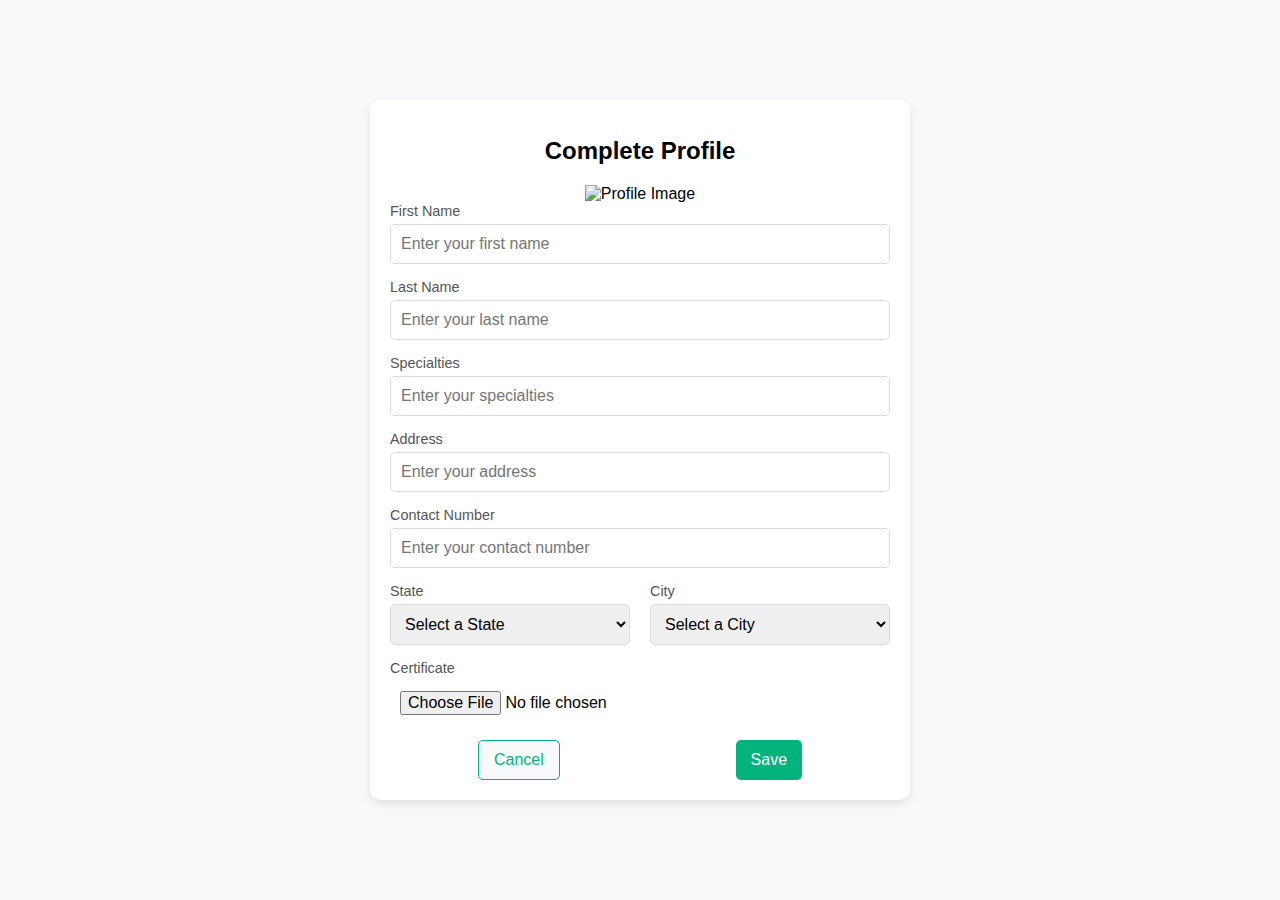
==== completeprofile.html @ 0f05f210 "Add files via upload" ====
<!DOCTYPE html>
<html lang="en">
<head>
  <meta charset="UTF-8">
  <meta name="viewport" content="width=device-width, initial-scale=1.0">
  <title>Complete Profile</title>
  <link rel="stylesheet" href="completeprofile.css">
</head>
<body>
  <div class="container">
    <h1 class="title">Complete Profile</h1>
    <div class="profile-img-container">
      <img id="profile-img" src="https://png.pngtree.com/png-clipart/20231019/original/pngtree-user-profile-avatar-png-image_13369988.png" style="width: 100px;" alt="Profile Image">
      <input id="profile-upload" type="file" accept="image/*" hidden>
    </div>
    <form id="profile-form">
      <div class="form-row">
        <label for="first-name">First Name</label>
        <input type="text" id="first-name" placeholder="Enter your first name">
      </div>
      <div class="form-row">
        <label for="last-name">Last Name</label>
        <input type="text" id="last-name" placeholder="Enter your last name">
      </div>
      <div class="form-row">
        <label for="specialties">Specialties</label>
        <input type="text" id="specialties" placeholder="Enter your specialties">
      </div>
      <div class="form-row">
        <label for="address">Address</label>
        <input type="text" id="address" placeholder="Enter your address">
      </div>
      <div class="form-row">
        <label for="contact-number">Contact Number</label>
        <input type="text" id="contact-number" placeholder="Enter your contact number">
      </div>
     <div class="drop">
        <div class="form-row" >
            <label for="state">State</label>
            <select id="state" >
              <option value="">Select a State</option>
            </select>
          </div>
          <div class="form-row">
            <label for="city">City</label>
            <select id="city">
              <option value="">Select a City</option>
            </select>
          </div>
     </div>
      <div class="form-row">
        <label for="certificate-upload">Certificate</label>
        <input type="file" id="certificate-upload" accept="image/*">
      </div>
      <div class="form-actions">
        <button type="button" id="cancel-btn">Cancel</button>
        <button type="submit" id="save-btn">Save</button>
      </div>
    </form>
  </div>
  <script src="completeprofile.js"></script>
</body>
</html>
---- completeprofile.css ----
body {
    font-family: Arial, sans-serif;
    margin: 0;
    padding: 0;
    display: flex;
    justify-content: center;
    align-items: center;
    min-height: 100vh;
    background-color: #f8f9fa;
}

.container {
    background: #fff;
    border-radius: 10px;
    padding: 20px;
    width: 90%;
    max-width: 500px;
    box-shadow: 0 4px 8px rgba(0, 0, 0, 0.1);
    text-align: center;
}

h1 {
    margin-bottom: 20px;
    font-size: 1.5em;
}

.profile-image-container {
    position: relative;
    display: inline-block;
    margin-bottom: 20px;
}

.profile-image-container img {
    width: 100px;
    height: 100px;
    border-radius: 50%;
    cursor: pointer;
    border: 2px solid #ddd;
}

form {
    text-align: left;
}

.form-row {
    display: flex;
    flex-direction: column;
    margin-bottom: 15px;
}

label {
    font-size: 0.9em;
    margin-bottom: 5px;
    color: #555;
}

input[type="text"],
input[type="file"] {
    padding: 10px;
    font-size: 1em;
    border: 1px solid #ddd;
    border-radius: 5px;
}

input[type="file"] {
    border: none;
}

input[type="text"]:focus {
    border-color: #007bff;
    outline: none;
}

.form-actions {
    display: flex;
    justify-content: space-around;
}

button {
    padding: 10px 15px;
    border: none;
    border-radius: 5px;
    cursor: pointer;
    font-size: 1em;
}

#cancel-btn {
    background: #f8f9fa;
    color: #02B47B;
    border: 0.5px solid #02B47B;
}

#save-btn {
    background: #02B47B;
    color: #fff;
}

button:hover {
    opacity: 0.8;
}
.drop {
    display: flex;
    gap: 20px;
}

.drop .form-row {
    flex: 1; /* Ensure equal width for both dropdowns */
    display: flex;
    flex-direction: column;
}

.drop label {
    font-size: 0.9em;
    margin-bottom: 5px;
    color: #555;
}

.drop select {
    padding: 10px;
    font-size: 1em;
    border: 1px solid #ddd;
    border-radius: 5px;
    width: 100%;
}

.drop select:focus {
    border-color: #007bff;
    outline: none;
}
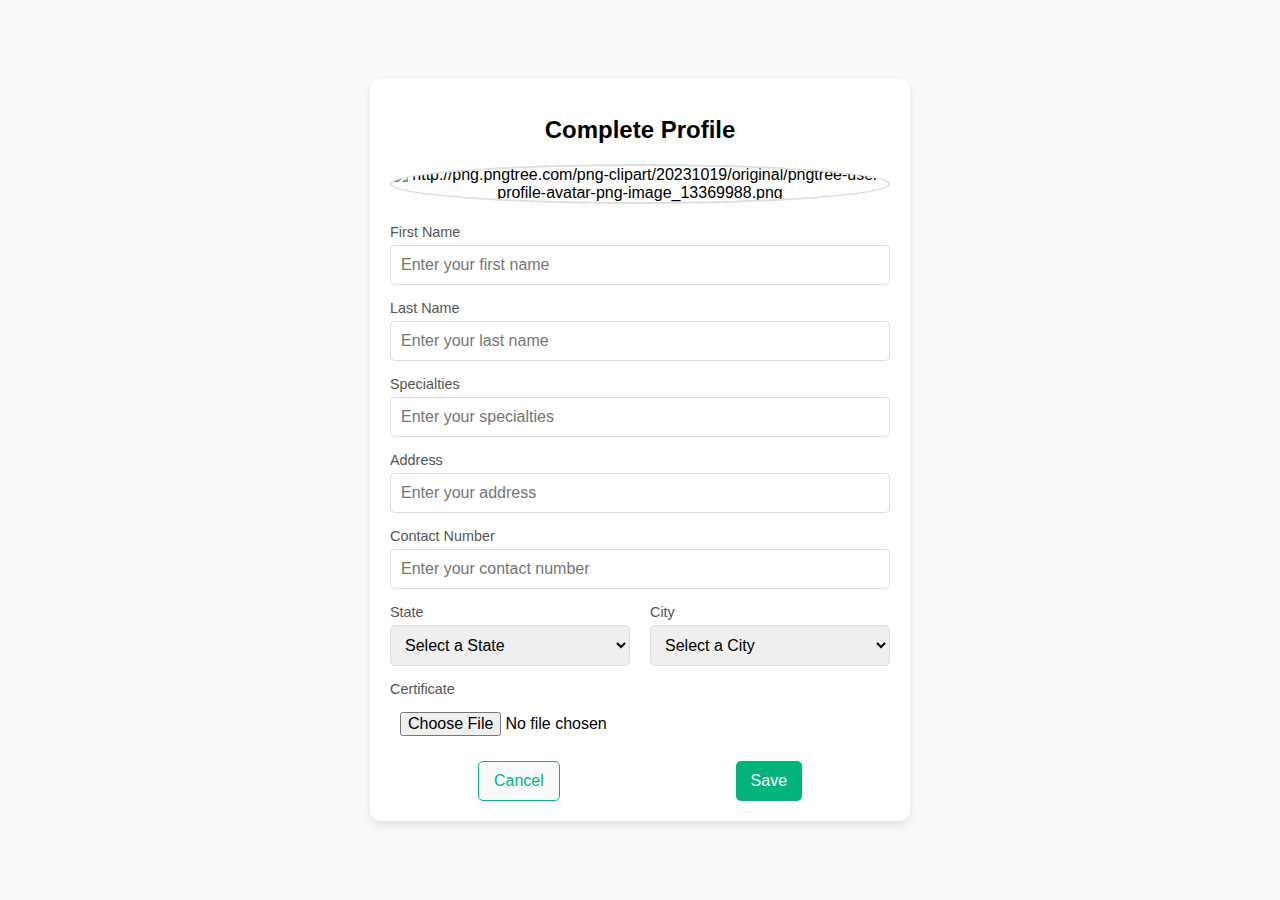
==== commit 1d6c2db0: "Add files via upload" ====
--- a/completeprofile.html
+++ b/completeprofile.html
@@ -10,29 +10,31 @@
   <div class="container">
     <h1 class="title">Complete Profile</h1>
     <div class="profile-img-container">
-      <img id="profile-img" src="https://png.pngtree.com/png-clipart/20231019/original/pngtree-user-profile-avatar-png-image_13369988.png" style="width: 100px;" alt="Profile Image">
+      <img id="profile-img" src="http://png.pngtree.com/png-clipart/20231019/original/pngtree-user-profile-avatar-png-image_13369988.png" style="width: 100px;" alt="http://png.pngtree.com/png-clipart/20231019/original/pngtree-user-profile-avatar-png-image_13369988.png">
       <input id="profile-upload" type="file" accept="image/*" hidden>
+      
+      <br>
     </div>
     <form id="profile-form">
       <div class="form-row">
         <label for="first-name">First Name</label>
-        <input type="text" id="first-name" placeholder="Enter your first name">
+        <input type="text" id="first-name" placeholder="Enter your first name" required> 
       </div>
       <div class="form-row">
         <label for="last-name">Last Name</label>
-        <input type="text" id="last-name" placeholder="Enter your last name">
+        <input type="text" id="last-name" placeholder="Enter your last name" required>
       </div>
       <div class="form-row">
         <label for="specialties">Specialties</label>
-        <input type="text" id="specialties" placeholder="Enter your specialties">
+        <input type="text" id="specialties" placeholder="Enter your specialties" required>
       </div>
       <div class="form-row">
         <label for="address">Address</label>
-        <input type="text" id="address" placeholder="Enter your address">
+        <input type="text" id="address" placeholder="Enter your address" required>
       </div>
       <div class="form-row">
         <label for="contact-number">Contact Number</label>
-        <input type="text" id="contact-number" placeholder="Enter your contact number">
+        <input type="text" id="contact-number" placeholder="Enter your contact number" required maxlength="10">
       </div>
      <div class="drop">
         <div class="form-row" >
@@ -50,7 +52,7 @@
      </div>
       <div class="form-row">
         <label for="certificate-upload">Certificate</label>
-        <input type="file" id="certificate-upload" accept="image/*">
+        <input type="file" id="certificate-upload" accept="image/*" required>
       </div>
       <div class="form-actions">
         <button type="button" id="cancel-btn">Cancel</button>
@@ -58,6 +60,8 @@
       </div>
     </form>
   </div>
+  <script src="https://cdnjs.cloudflare.com/ajax/libs/firebase/7.14.1-0/firebase.js"></script>
+
   <script src="completeprofile.js"></script>
 </body>
 </html>
--- a/completeprofile.css
+++ b/completeprofile.css
@@ -24,18 +24,31 @@
     font-size: 1.5em;
 }
 
-.profile-image-container {
+.profile-img-container {
     position: relative;
     display: inline-block;
     margin-bottom: 20px;
+    text-align: center;
 }
 
-.profile-image-container img {
+.profile-img-container img {
     width: 100px;
     height: 100px;
     border-radius: 50%;
     cursor: pointer;
     border: 2px solid #ddd;
+}
+
+.profile-img-container .edit-text {
+    margin-top: 10px;
+    font-size: 0.9em;
+    color: #007bff;
+    cursor: pointer;
+    text-decoration: underline;
+}
+
+.profile-img-container .edit-text:hover {
+    opacity: 0.8;
 }
 
 form {
@@ -98,6 +111,7 @@
 button:hover {
     opacity: 0.8;
 }
+
 .drop {
     display: flex;
     gap: 20px;
